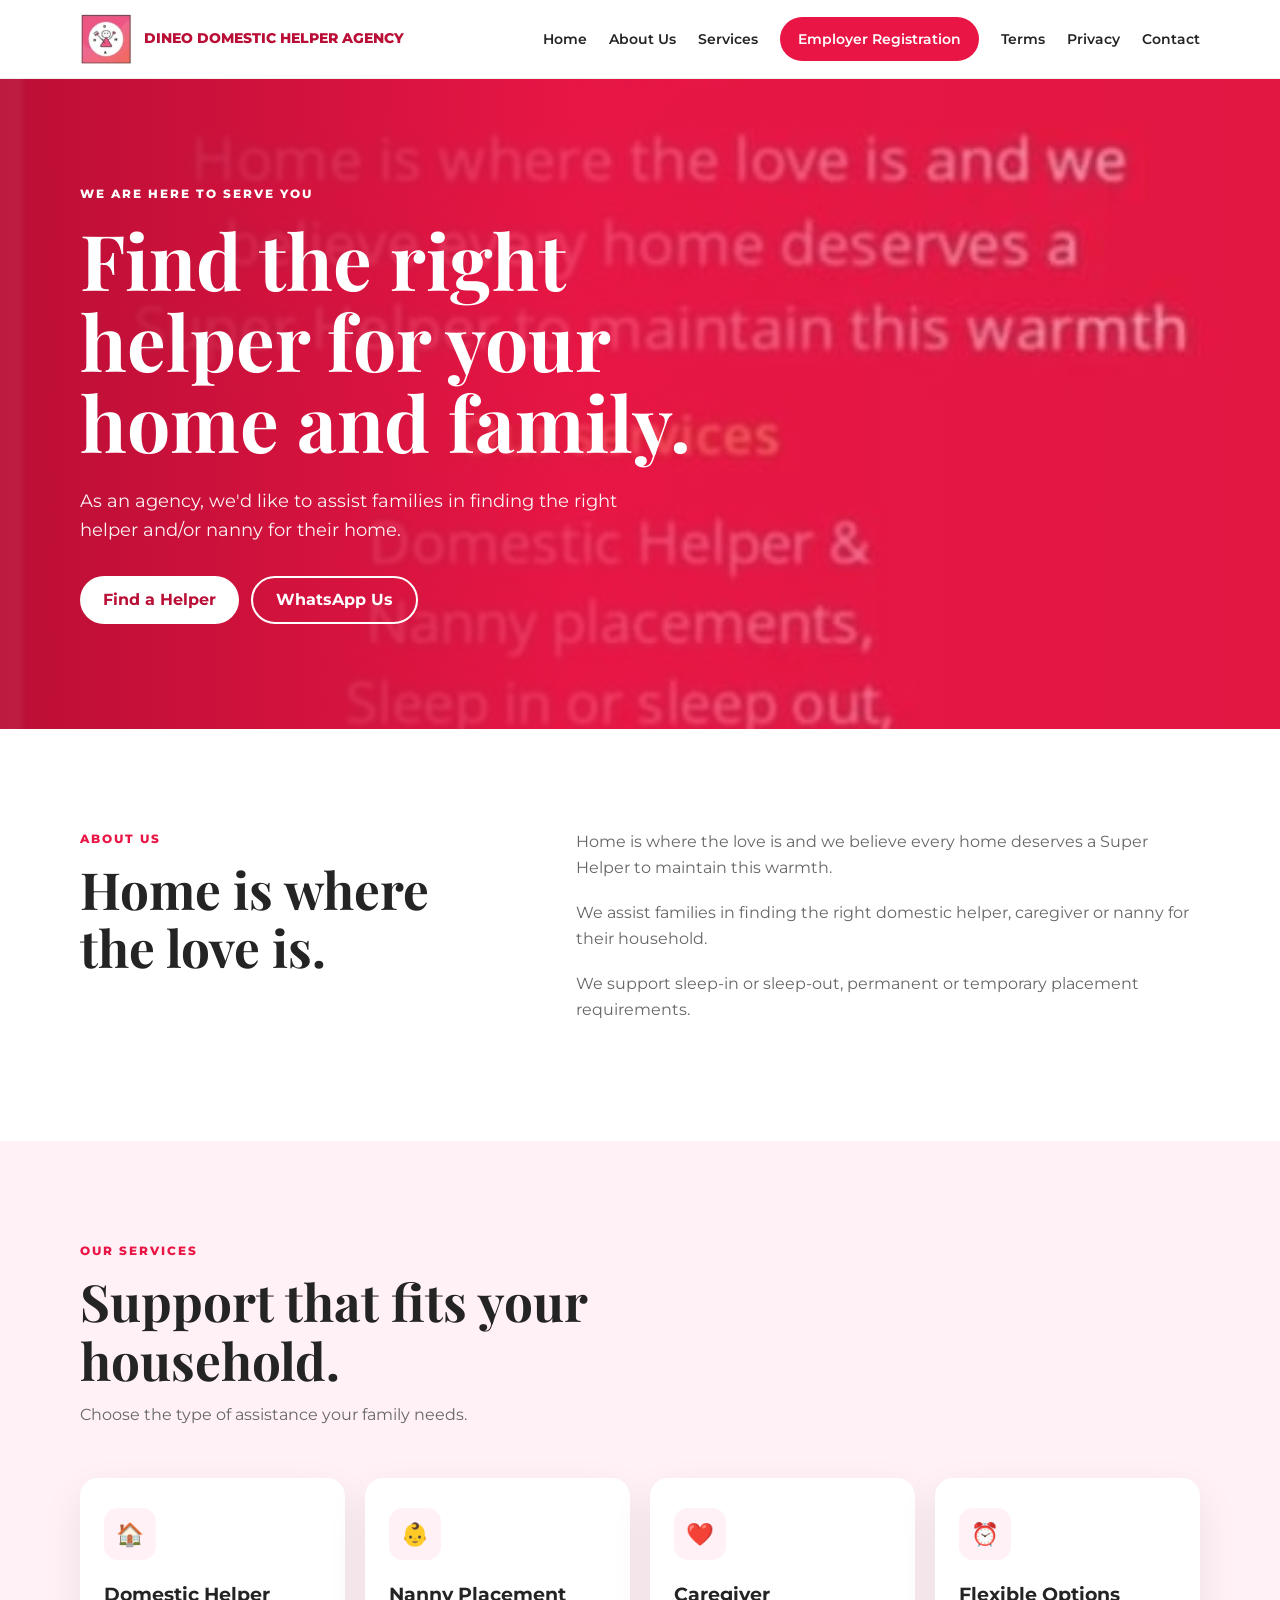
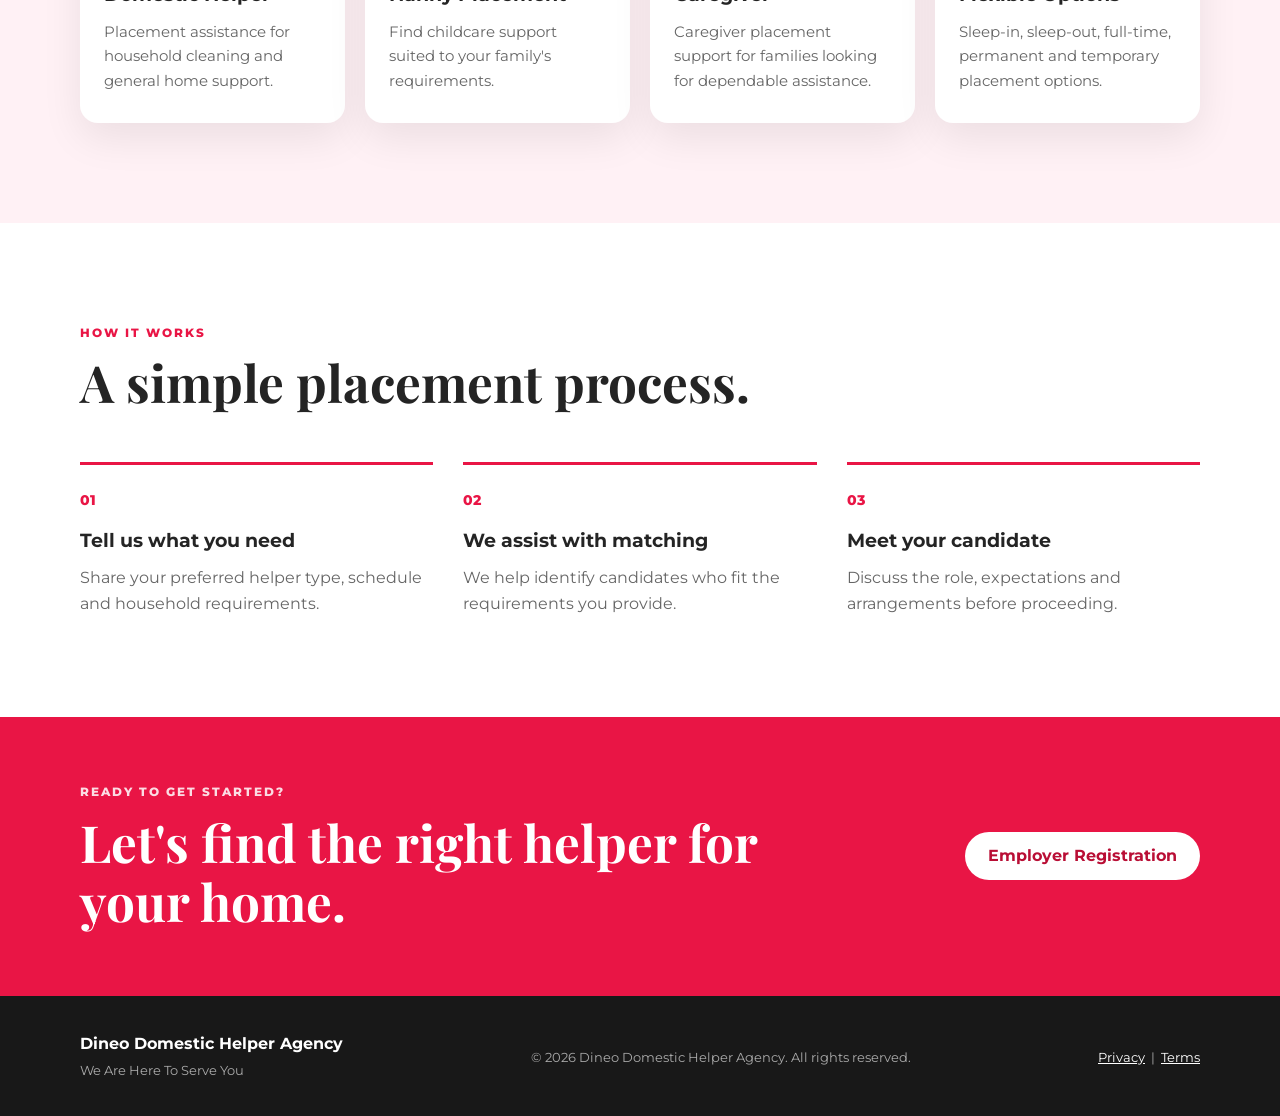
==== index.html @ 77ed3cae "Add files via upload" ====
<!DOCTYPE html>
<html lang="en">

<head>
  <meta charset="UTF-8">
  <meta name="viewport" content="width=device-width, initial-scale=1.0">
  <meta name="description" content="Dineo Domestic Helper Agency - Domestic helper, caregiver and nanny placements.">
  <title>Home | Dineo Domestic Helper Agency</title>
  <link rel="stylesheet" href="style.css">
</head>

<body>

  <header class="header">
    <div class="container nav">

      <a class="brand" href="index.html">
        <img src="logo.png" alt="Dineo Domestic Helper Agency logo">
        <span>Dineo Domestic Helper Agency</span>
      </a>

      <button class="menu-btn" id="menuBtn" aria-label="Open menu">☰</button>

      <nav id="navLinks">
        <a href="index.html">Home</a>
        <a href="about.html">About Us</a>
        <a href="services.html">Services</a>
        <a href="employer.html" class="nav-cta">Employer Registration</a>
        <a href="terms.html">Terms</a>
        <a href="privacy.html">Privacy</a>
        <a href="contact.html">Contact</a>
      </nav>

    </div>
  </header>

  <main>

    <section class="hero">
      <div class="container hero-content">

        <div class="hero-text">
          <p class="eyebrow">WE ARE HERE TO SERVE YOU</p>

          <h1>Find the right helper for your home and family.</h1>

          <p class="hero-copy">
            As an agency, we'd like to assist families in finding the right helper and/or nanny for their home.
          </p>

          <div class="hero-buttons">
            <a class="btn white" href="employer.html">Find a Helper</a>
            <a class="btn secondary" href="https://wa.me/27635265829" target="_blank" rel="noopener">WhatsApp Us</a>
          </div>
        </div>

      </div>
    </section>

    <section class="intro">
      <div class="container two-col">

        <div>
          <p class="section-label">ABOUT US</p>
          <h2>Home is where the love is.</h2>
        </div>

        <div>
          <p>
            Home is where the love is and we believe every home deserves a Super Helper to maintain this warmth.
          </p>

          <p>
            We assist families in finding the right domestic helper, caregiver or nanny for their household.
          </p>

          <p>
            We support sleep-in or sleep-out, permanent or temporary placement requirements.
          </p>
        </div>

      </div>
    </section>

    <section class="services">
      <div class="container">

        <div class="section-heading">
          <p class="section-label">OUR SERVICES</p>
          <h2>Support that fits your household.</h2>
          <p>Choose the type of assistance your family needs.</p>
        </div>

        <div class="cards">

          <article class="card">
            <div class="icon">🏠</div>
            <h3>Domestic Helper</h3>
            <p>Placement assistance for household cleaning and general home support.</p>
          </article>

          <article class="card">
            <div class="icon">👶</div>
            <h3>Nanny Placement</h3>
            <p>Find childcare support suited to your family's requirements.</p>
          </article>

          <article class="card">
            <div class="icon">❤️</div>
            <h3>Caregiver</h3>
            <p>Caregiver placement support for families looking for dependable assistance.</p>
          </article>

          <article class="card">
            <div class="icon">⏰</div>
            <h3>Flexible Options</h3>
            <p>Sleep-in, sleep-out, full-time, permanent and temporary placement options.</p>
          </article>

        </div>

      </div>
    </section>

    <section class="process">
      <div class="container">

        <div class="section-heading">
          <p class="section-label">HOW IT WORKS</p>
          <h2>A simple placement process.</h2>
        </div>

        <div class="steps">

          <div class="step">
            <span>01</span>
            <h3>Tell us what you need</h3>
            <p>Share your preferred helper type, schedule and household requirements.</p>
          </div>

          <div class="step">
            <span>02</span>
            <h3>We assist with matching</h3>
            <p>We help identify candidates who fit the requirements you provide.</p>
          </div>

          <div class="step">
            <span>03</span>
            <h3>Meet your candidate</h3>
            <p>Discuss the role, expectations and arrangements before proceeding.</p>
          </div>

        </div>

      </div>
    </section>

    <section class="cta">
      <div class="container cta-inner">

        <div>
          <p class="section-label light">READY TO GET STARTED?</p>
          <h2>Let's find the right helper for your home.</h2>
        </div>

        <a class="btn white" href="employer.html">Employer Registration</a>

      </div>
    </section>

  </main>

  <footer>
    <div class="container footer-inner">

      <div>
        <strong>Dineo Domestic Helper Agency</strong>
        <p>We Are Here To Serve You</p>
      </div>

      <p>© <span data-year></span> Dineo Domestic Helper Agency. All rights reserved.</p>

      <p>
        <a href="privacy.html">Privacy</a>
        &nbsp;|&nbsp;
        <a href="terms.html">Terms</a>
      </p>

    </div>
  </footer>

  <script src="script.js"></script>
</body>

</html>
---- style.css ----
@import url('https://fonts.googleapis.com/css2?family=Montserrat:wght@400;500;600;700;800&family=Playfair+Display:wght@600;700&display=swap');

:root {
  --red: #e91545;
  --red-dark: #b90e35;
  --pink: #fff1f5;
  --text: #242424;
  --muted: #666;
  --white: #fff;
  --light: #f8f8f8;
  --border: #eee;
  --shadow: 0 15px 40px rgba(0, 0, 0, .08);
  --radius: 18px;
}

* {
  box-sizing: border-box;
  margin: 0;
  padding: 0;
}

html {
  scroll-behavior: smooth;
}

body {
  font-family: 'Montserrat', Arial, sans-serif;
  color: var(--text);
  background: var(--white);
  line-height: 1.65;
}

a {
  color: inherit;
  text-decoration: none;
}

img {
  max-width: 100%;
}

.container {
  width: min(1120px, 92%);
  margin: auto;
}

.header {
  position: sticky;
  top: 0;
  z-index: 1000;
  background: rgba(255, 255, 255, .97);
  backdrop-filter: blur(12px);
  border-bottom: 1px solid var(--border);
}

.nav {
  min-height: 78px;
  display: flex;
  align-items: center;
  justify-content: space-between;
  gap: 25px;
}

.brand {
  display: flex;
  align-items: center;
  gap: 12px;
  font-weight: 800;
  text-transform: uppercase;
  font-size: .9rem;
  color: var(--red-dark);
}

.brand img {
  width: 52px;
  height: 52px;
  object-fit: contain;
}

nav {
  display: flex;
  align-items: center;
  gap: 22px;
  font-size: .86rem;
  font-weight: 600;
}

nav a:hover {
  color: var(--red);
}

.nav-cta {
  background: var(--red);
  color: var(--white);
  padding: 11px 18px;
  border-radius: 999px;
}

.nav-cta:hover {
  color: var(--white);
  background: var(--red-dark);
}

.menu-btn {
  display: none;
  border: 0;
  background: none;
  font-size: 1.7rem;
  cursor: pointer;
}

.hero {
  min-height: 650px;
  position: relative;
  display: flex;
  align-items: center;
  background:
    linear-gradient(90deg, rgba(185, 14, 53, .94) 0%, rgba(233, 21, 69, .78) 45%, rgba(233, 21, 69, .12) 100%),
    url('hero.jpg') left center / cover no-repeat,
    var(--red);
}

.hero-content {
  position: relative;
  z-index: 2;
}

.hero-text {
  max-width: 650px;
  color: var(--white);
  padding: 90px 0;
}

.eyebrow,
.section-label {
  font-weight: 800;
  letter-spacing: 2px;
  font-size: .78rem;
}

.hero h1 {
  font-family: 'Playfair Display', Georgia, serif;
  font-size: clamp(2.8rem, 6vw, 5rem);
  line-height: 1.05;
  margin: 15px 0 25px;
}

.hero-copy {
  font-size: 1.1rem;
  max-width: 570px;
  opacity: .95;
}

.hero-buttons {
  display: flex;
  flex-wrap: wrap;
  gap: 12px;
  margin-top: 32px;
}

.btn {
  display: inline-flex;
  align-items: center;
  justify-content: center;
  min-height: 48px;
  padding: 0 23px;
  border-radius: 999px;
  font-weight: 700;
  transition: .2s ease;
}

.btn:hover {
  transform: translateY(-2px);
}

.primary {
  background: var(--red);
  color: var(--white);
}

.primary:hover {
  background: var(--red-dark);
}

.secondary {
  border: 2px solid var(--white);
  color: var(--white);
}

.white {
  background: var(--white);
  color: var(--red-dark);
}

.intro,
.contact,
.form-wrap {
  padding: 100px 0;
}

.two-col {
  display: grid;
  grid-template-columns: .8fr 1.2fr;
  gap: 80px;
  align-items: start;
}

.section-label {
  color: var(--red);
}

h2 {
  font-family: 'Playfair Display', Georgia, serif;
  font-size: clamp(2.2rem, 4vw, 3.5rem);
  line-height: 1.15;
  margin-top: 10px;
}

.section-heading {
  max-width: 760px;
  margin-bottom: 50px;
}

.section-heading > p:last-child {
  color: var(--muted);
  margin-top: 12px;
}

.intro p:not(.section-label),
.contact p:not(.section-label),
.legal-content p {
  color: var(--muted);
  margin-bottom: 18px;
}

.services {
  background: var(--pink);
  padding: 100px 0;
}

.cards {
  display: grid;
  grid-template-columns: repeat(4, 1fr);
  gap: 20px;
}

.card {
  background: var(--white);
  padding: 30px 24px;
  border-radius: var(--radius);
  box-shadow: var(--shadow);
  transition: .2s ease;
}

.card:hover {
  transform: translateY(-5px);
}

.icon {
  width: 52px;
  height: 52px;
  display: grid;
  place-items: center;
  background: var(--pink);
  border-radius: 14px;
  font-size: 1.4rem;
  margin-bottom: 20px;
}

.card h3 {
  margin-bottom: 9px;
}

.card p {
  color: var(--muted);
  font-size: .92rem;
}

.process {
  padding: 100px 0;
}

.steps {
  display: grid;
  grid-template-columns: repeat(3, 1fr);
  gap: 30px;
}

.step {
  border-top: 3px solid var(--red);
  padding-top: 22px;
}

.step span {
  color: var(--red);
  font-weight: 800;
  font-size: .85rem;
}

.step h3 {
  margin: 12px 0 8px;
}

.step p {
  color: var(--muted);
}

.cta {
  background: var(--red);
  color: var(--white);
  padding: 65px 0;
}

.cta-inner {
  display: flex;
  align-items: center;
  justify-content: space-between;
  gap: 30px;
}

.cta h2 {
  max-width: 700px;
}

.light {
  color: var(--white);
  opacity: .85;
}

.contact {
  background: var(--pink);
}

.contact-grid {
  display: grid;
  grid-template-columns: 1fr .8fr;
  gap: 80px;
  align-items: center;
}

.contact p:not(.section-label) {
  max-width: 650px;
  margin-top: 20px;
}

.contact-box {
  background: var(--white);
  border-radius: var(--radius);
  box-shadow: var(--shadow);
  overflow: hidden;
}

.contact-box a {
  display: flex;
  flex-direction: column;
  gap: 2px;
  padding: 22px 25px;
  border-bottom: 1px solid var(--border);
}

.contact-box a:last-child {
  border-bottom: 0;
}

.contact-box a:hover {
  background: var(--pink);
}

.contact-box strong {
  color: var(--red-dark);
}

.contact-box span {
  color: var(--muted);
  font-size: .82rem;
}

.form-wrap {
  background: var(--light);
}

.employer-form {
  background: var(--white);
  border-radius: var(--radius);
  box-shadow: var(--shadow);
  padding: 35px;
}

.form-grid {
  display: grid;
  grid-template-columns: repeat(2, 1fr);
  gap: 22px;
}

.employer-form label {
  display: flex;
  flex-direction: column;
  gap: 8px;
  font-weight: 700;
  font-size: .92rem;
}

.employer-form label.full {
  grid-column: 1 / -1;
}

.employer-form input:not([type="checkbox"]),
.employer-form select,
.employer-form textarea {
  width: 100%;
  border: 1px solid #ddd;
  border-radius: 10px;
  padding: 13px 14px;
  font: inherit;
  background: var(--white);
  color: var(--text);
}

.employer-form textarea {
  resize: vertical;
}

.employer-form input:focus,
.employer-form select:focus,
.employer-form textarea:focus {
  outline: 2px solid rgba(233, 21, 69, .15);
  border-color: var(--red);
}

.employer-form small {
  color: #999;
  font-weight: 400;
  font-size: .78rem;
  margin-top: -2px;
}

.consent-row {
  margin-top: 25px;
  flex-direction: row !important;
  align-items: flex-start;
  font-weight: 400 !important;
}

.consent-row input {
  margin-top: 4px;
  accent-color: var(--red);
}

.consent-row span {
  line-height: 1.5;
}

.consent-row a,
.legal-content a,
footer a {
  color: var(--red-dark);
  text-decoration: underline;
}

.form-submit {
  border: 0;
  background: var(--red);
  color: var(--white);
  margin-top: 25px;
  cursor: pointer;
}

.form-note {
  color: var(--muted);
  font-size: .82rem;
  margin-top: 12px;
}

.legal {
  padding: 85px 0;
  background: var(--light);
}

.legal-content {
  max-width: 900px;
}

.legal-content h3 {
  margin: 30px 0 8px;
}

.legal-content ul {
  margin: 10px 0 20px 22px;
  color: var(--muted);
}

.brand-panel {
  margin-bottom: 70px;
  background: var(--pink);
  border-radius: var(--radius);
  padding: 45px;
}

.brand-panel img {
  width: 100%;
  max-height: 420px;
  object-fit: contain;
  background: var(--white);
  border-radius: 14px;
}

footer {
  background: #181818;
  color: var(--white);
  padding: 35px 0;
}

.footer-inner {
  display: flex;
  align-items: center;
  justify-content: space-between;
  gap: 25px;
}

footer p {
  color: #aaa;
  font-size: .8rem;
  margin-top: 3px;
}

footer a {
  color: #fff;
}

@media (max-width: 1000px) {
  nav {
    gap: 14px;
    font-size: .8rem;
  }
}

@media (max-width: 850px) {
  .menu-btn {
    display: block;
  }

  nav {
    display: none;
    position: absolute;
    top: 78px;
    left: 0;
    right: 0;
    background: var(--white);
    flex-direction: column;
    padding: 25px;
    box-shadow: 0 15px 25px rgba(0, 0, 0, .08);
  }

  nav.open {
    display: flex;
  }

  .two-col,
  .contact-grid {
    grid-template-columns: 1fr;
    gap: 35px;
  }

  .cards {
    grid-template-columns: repeat(2, 1fr);
  }

  .steps {
    grid-template-columns: 1fr;
  }

  .cta-inner {
    flex-direction: column;
    align-items: flex-start;
  }
}

@media (max-width: 560px) {
  .brand span {
    max-width: 180px;
  }

  .hero {
    min-height: 600px;
  }

  .hero-text {
    padding: 70px 0;
  }

  .cards,
  .form-grid {
    grid-template-columns: 1fr;
  }

  .intro,
  .services,
  .process,
  .contact,
  .form-wrap {
    padding: 70px 0;
  }

  .employer-form {
    padding: 22px;
  }

  .footer-inner {
    flex-direction: column;
    align-items: flex-start;
  }

  .brand-panel {
    padding: 22px;
  }
}
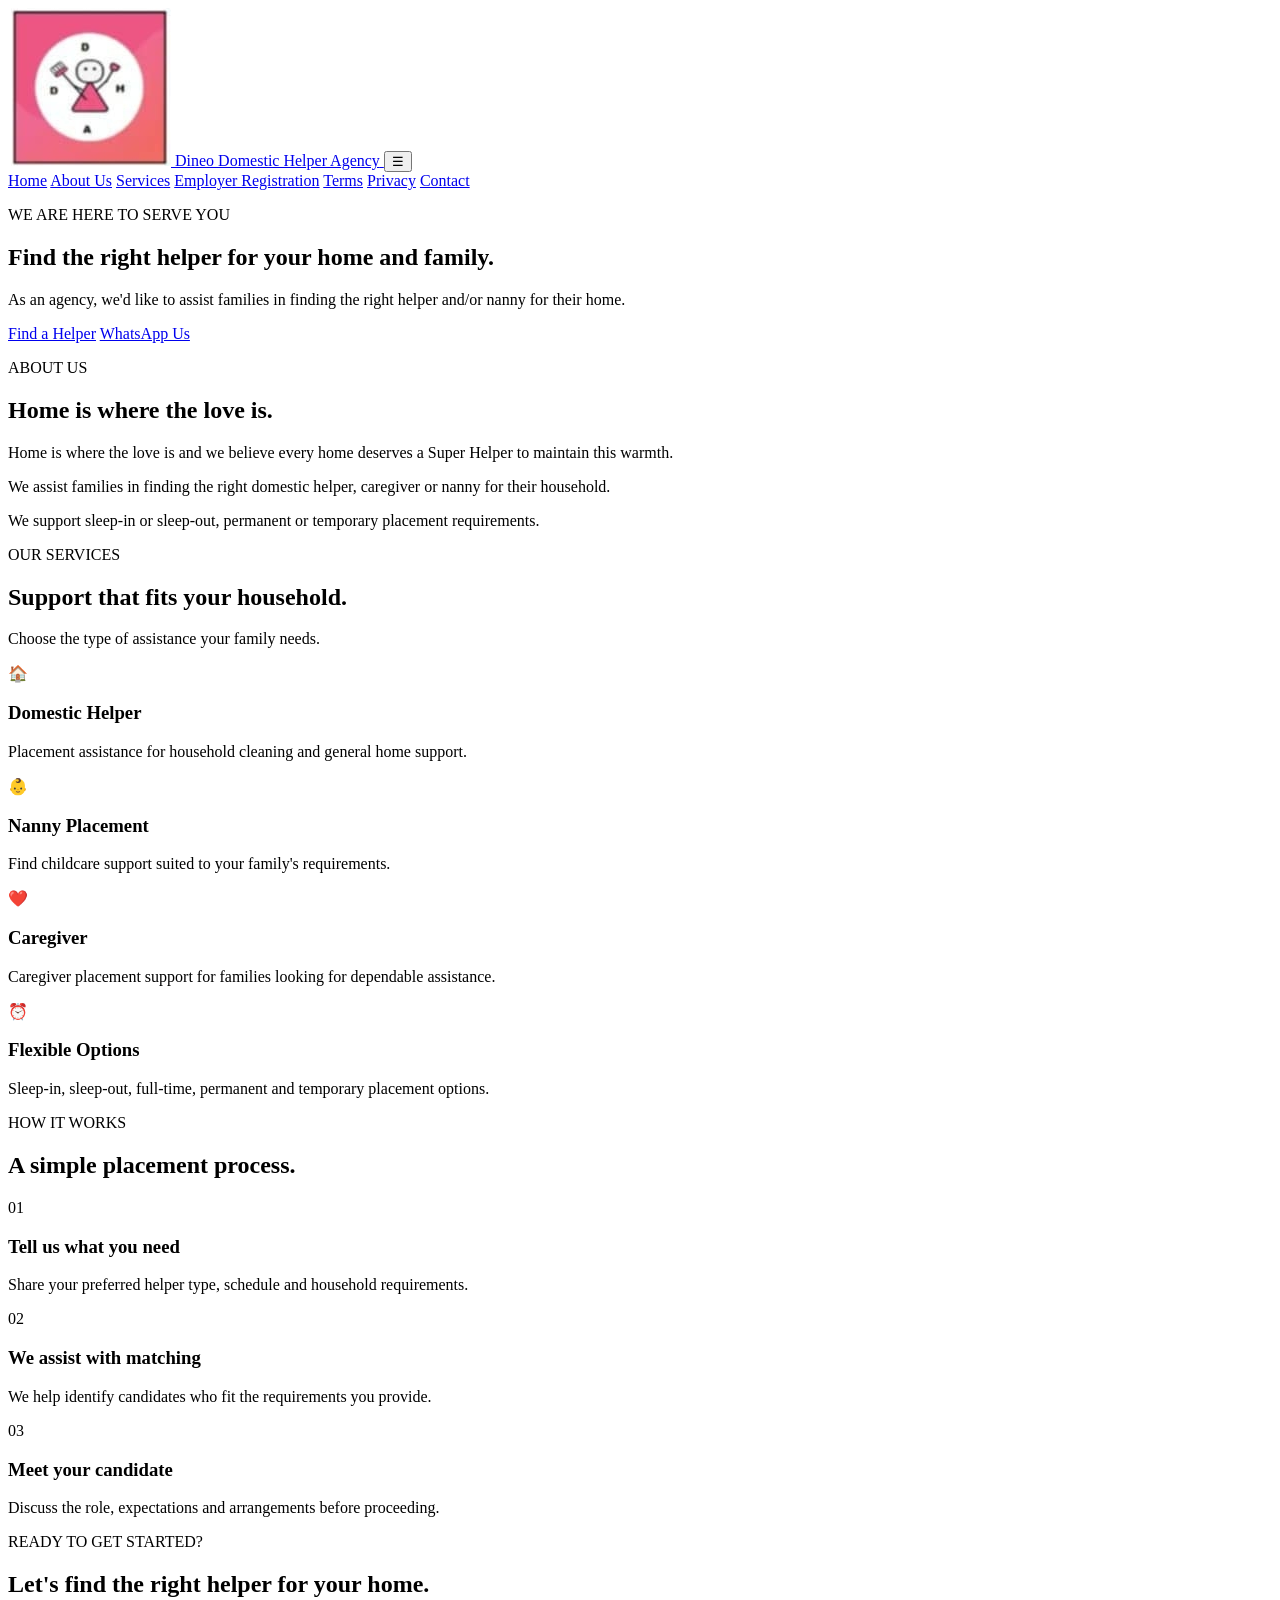
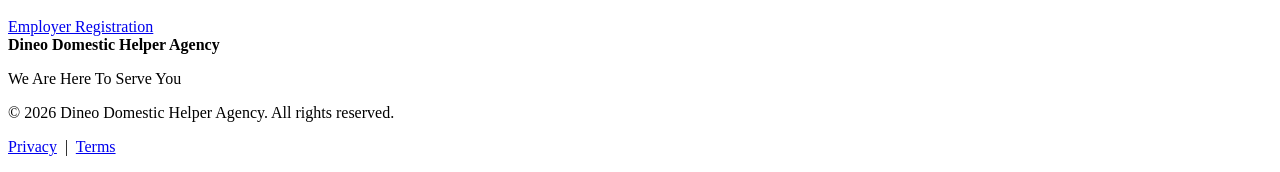
==== commit 48716ceb: "Enhance SEO and Open Graph metadata in index.html Updated meta tags for improved SEO and added Open " ====
--- a/index.html
+++ b/index.html
@@ -4,9 +4,23 @@
 <head>
   <meta charset="UTF-8">
   <meta name="viewport" content="width=device-width, initial-scale=1.0">
-  <meta name="description" content="Dineo Domestic Helper Agency - Domestic helper, caregiver and nanny placements.">
-  <title>Home | Dineo Domestic Helper Agency</title>
-  <link rel="stylesheet" href="style.css">
+  
+  <title>Dineo Domestic Helpers Agency | Domestic Helpers, Nannies & Caregivers in South Africa</title>
+  <meta name="description" content="Dineo Domestic Helpers Agency connects trusted domestic helpers, nannies, caregivers & housekeepers with families in South Africa. Reliable, vetted & affordable placements.">
+  <meta name="keywords" content="domestic helper South Africa, nanny South Africa, caregiver South Africa, housekeeper South Africa, Dineo Domestic Helpers Agency">
+  <meta name="author" content="Dineo Domestic Helpers Agency">
+  <meta name="robots" content="index, follow">
+  
+  <link rel="canonical" href="https://www.dineodomestichelpersagency.co.za/">
+  
+  <meta property="og:type" content="website">
+  <meta property="og:title" content="Dineo Domestic Helpers Agency | Trusted Helpers in South Africa">
+  <meta property="og:description" content="Need a trusted domestic helper, nanny or caregiver? We connect families in South Africa with vetted, reliable helpers.">
+  <meta property="og:url" content="https://www.dineodomestichelpersagency.co.za/">
+  <meta property="og:image" content="https://www.dineodomestichelpersagency.co.za/preview.png">
+  <meta property="og:locale" content="en_LS">
+  
+  <link rel="stylesheet" href="css/style.css">
 </head>
 
 <body>
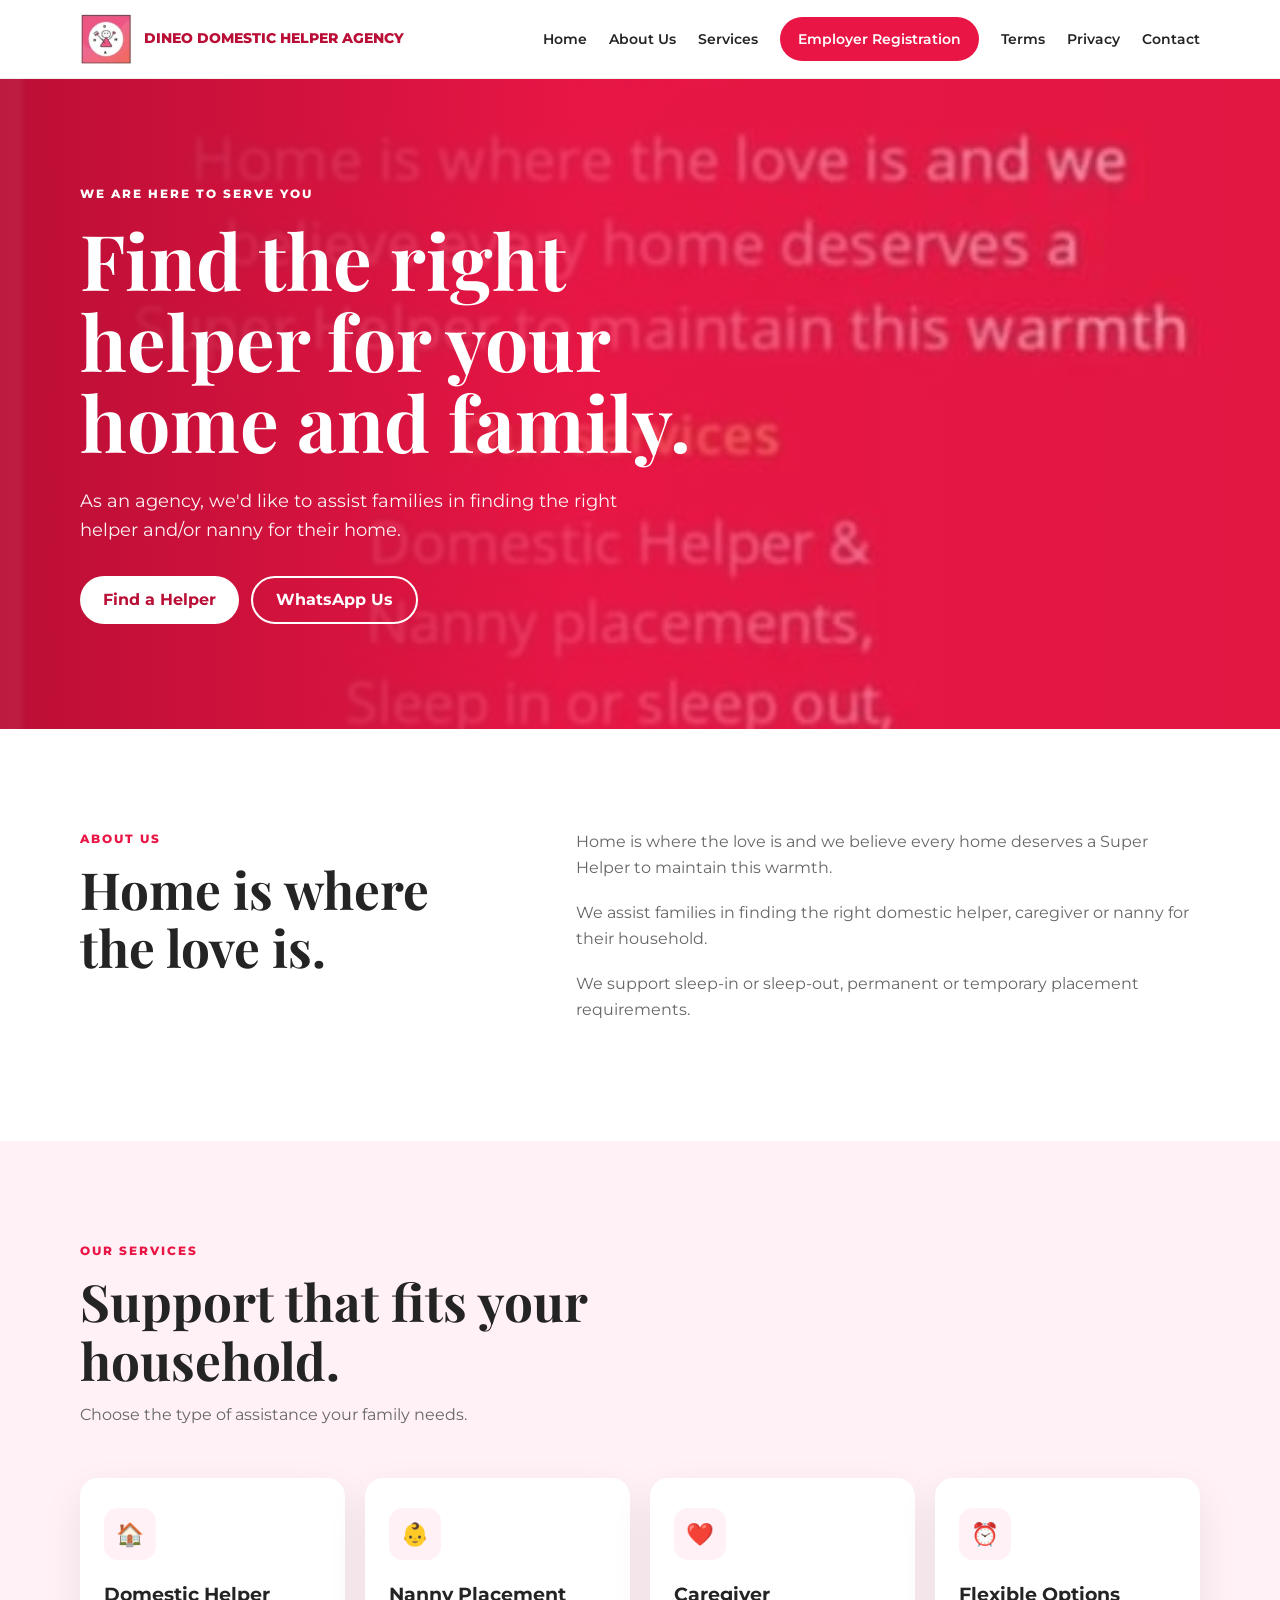
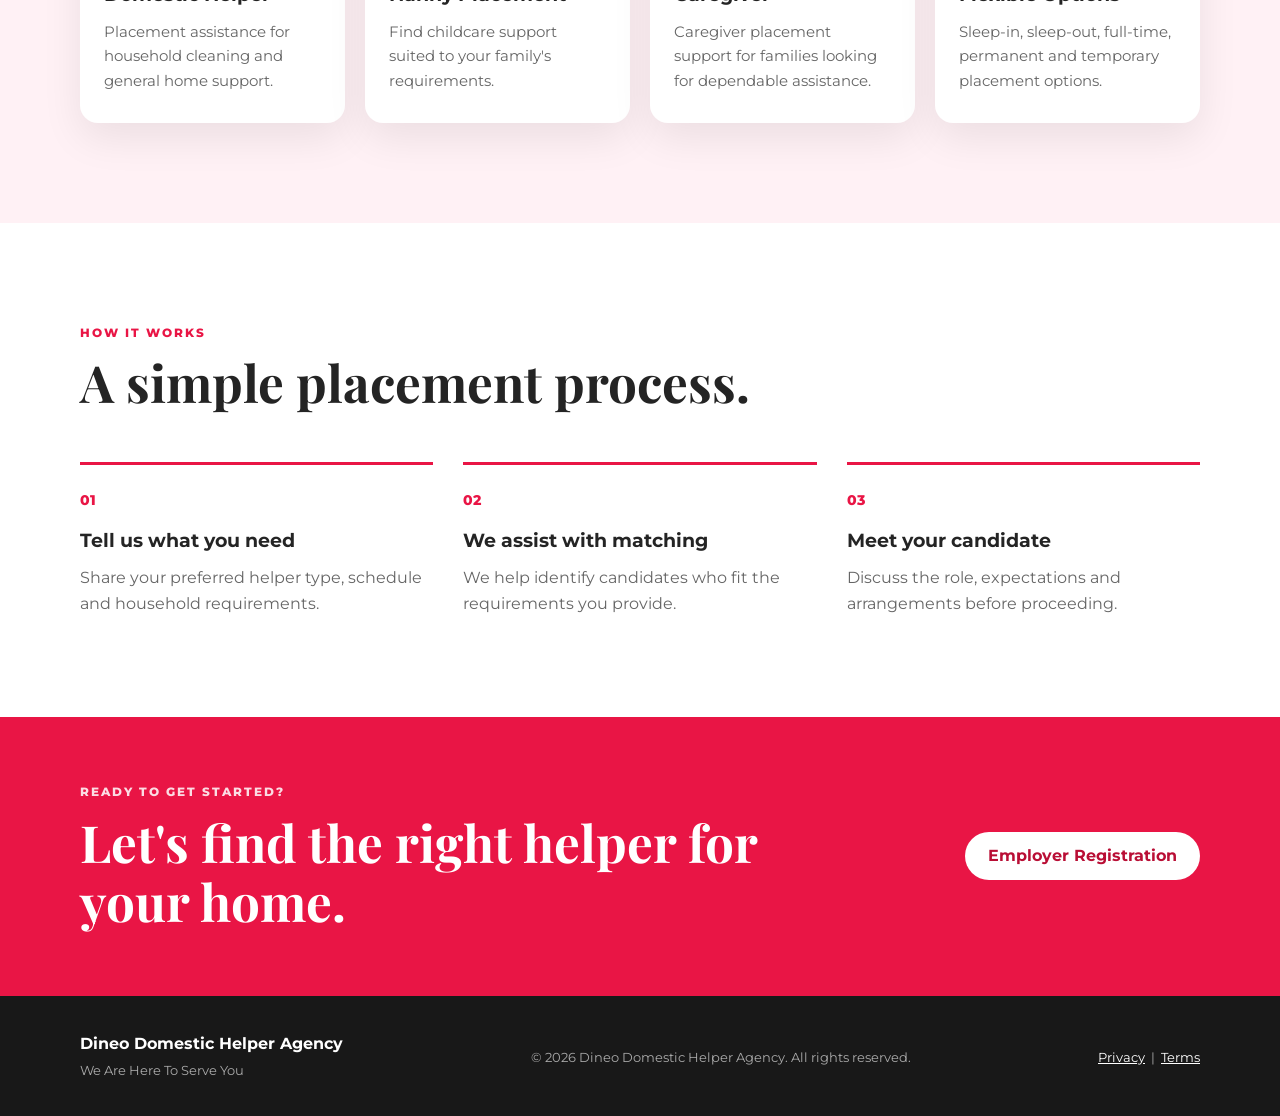
==== commit e307878d: "Update stylesheet link path in index.html" ====
--- a/index.html
+++ b/index.html
@@ -20,7 +20,7 @@
   <meta property="og:image" content="https://www.dineodomestichelpersagency.co.za/preview.png">
   <meta property="og:locale" content="en_LS">
   
-  <link rel="stylesheet" href="css/style.css">
+  <link rel="stylesheet" href="style.css">
 </head>
 
 <body>
--- a/style.css
+++ b/style.css
@@ -0,0 +1,616 @@
+@import url('https://fonts.googleapis.com/css2?family=Montserrat:wght@400;500;600;700;800&family=Playfair+Display:wght@600;700&display=swap');
+
+:root {
+  --red: #e91545;
+  --red-dark: #b90e35;
+  --pink: #fff1f5;
+  --text: #242424;
+  --muted: #666;
+  --white: #fff;
+  --light: #f8f8f8;
+  --border: #eee;
+  --shadow: 0 15px 40px rgba(0, 0, 0, .08);
+  --radius: 18px;
+}
+
+* {
+  box-sizing: border-box;
+  margin: 0;
+  padding: 0;
+}
+
+html {
+  scroll-behavior: smooth;
+}
+
+body {
+  font-family: 'Montserrat', Arial, sans-serif;
+  color: var(--text);
+  background: var(--white);
+  line-height: 1.65;
+}
+
+a {
+  color: inherit;
+  text-decoration: none;
+}
+
+img {
+  max-width: 100%;
+}
+
+.container {
+  width: min(1120px, 92%);
+  margin: auto;
+}
+
+.header {
+  position: sticky;
+  top: 0;
+  z-index: 1000;
+  background: rgba(255, 255, 255, .97);
+  backdrop-filter: blur(12px);
+  border-bottom: 1px solid var(--border);
+}
+
+.nav {
+  min-height: 78px;
+  display: flex;
+  align-items: center;
+  justify-content: space-between;
+  gap: 25px;
+}
+
+.brand {
+  display: flex;
+  align-items: center;
+  gap: 12px;
+  font-weight: 800;
+  text-transform: uppercase;
+  font-size: .9rem;
+  color: var(--red-dark);
+}
+
+.brand img {
+  width: 52px;
+  height: 52px;
+  object-fit: contain;
+}
+
+nav {
+  display: flex;
+  align-items: center;
+  gap: 22px;
+  font-size: .86rem;
+  font-weight: 600;
+}
+
+nav a:hover {
+  color: var(--red);
+}
+
+.nav-cta {
+  background: var(--red);
+  color: var(--white);
+  padding: 11px 18px;
+  border-radius: 999px;
+}
+
+.nav-cta:hover {
+  color: var(--white);
+  background: var(--red-dark);
+}
+
+.menu-btn {
+  display: none;
+  border: 0;
+  background: none;
+  font-size: 1.7rem;
+  cursor: pointer;
+}
+
+.hero {
+  min-height: 650px;
+  position: relative;
+  display: flex;
+  align-items: center;
+  background:
+    linear-gradient(90deg, rgba(185, 14, 53, .94) 0%, rgba(233, 21, 69, .78) 45%, rgba(233, 21, 69, .12) 100%),
+    url('hero.jpg') left center / cover no-repeat,
+    var(--red);
+}
+
+.hero-content {
+  position: relative;
+  z-index: 2;
+}
+
+.hero-text {
+  max-width: 650px;
+  color: var(--white);
+  padding: 90px 0;
+}
+
+.eyebrow,
+.section-label {
+  font-weight: 800;
+  letter-spacing: 2px;
+  font-size: .78rem;
+}
+
+.hero h1 {
+  font-family: 'Playfair Display', Georgia, serif;
+  font-size: clamp(2.8rem, 6vw, 5rem);
+  line-height: 1.05;
+  margin: 15px 0 25px;
+}
+
+.hero-copy {
+  font-size: 1.1rem;
+  max-width: 570px;
+  opacity: .95;
+}
+
+.hero-buttons {
+  display: flex;
+  flex-wrap: wrap;
+  gap: 12px;
+  margin-top: 32px;
+}
+
+.btn {
+  display: inline-flex;
+  align-items: center;
+  justify-content: center;
+  min-height: 48px;
+  padding: 0 23px;
+  border-radius: 999px;
+  font-weight: 700;
+  transition: .2s ease;
+}
+
+.btn:hover {
+  transform: translateY(-2px);
+}
+
+.primary {
+  background: var(--red);
+  color: var(--white);
+}
+
+.primary:hover {
+  background: var(--red-dark);
+}
+
+.secondary {
+  border: 2px solid var(--white);
+  color: var(--white);
+}
+
+.white {
+  background: var(--white);
+  color: var(--red-dark);
+}
+
+.intro,
+.contact,
+.form-wrap {
+  padding: 100px 0;
+}
+
+.two-col {
+  display: grid;
+  grid-template-columns: .8fr 1.2fr;
+  gap: 80px;
+  align-items: start;
+}
+
+.section-label {
+  color: var(--red);
+}
+
+h2 {
+  font-family: 'Playfair Display', Georgia, serif;
+  font-size: clamp(2.2rem, 4vw, 3.5rem);
+  line-height: 1.15;
+  margin-top: 10px;
+}
+
+.section-heading {
+  max-width: 760px;
+  margin-bottom: 50px;
+}
+
+.section-heading > p:last-child {
+  color: var(--muted);
+  margin-top: 12px;
+}
+
+.intro p:not(.section-label),
+.contact p:not(.section-label),
+.legal-content p {
+  color: var(--muted);
+  margin-bottom: 18px;
+}
+
+.services {
+  background: var(--pink);
+  padding: 100px 0;
+}
+
+.cards {
+  display: grid;
+  grid-template-columns: repeat(4, 1fr);
+  gap: 20px;
+}
+
+.card {
+  background: var(--white);
+  padding: 30px 24px;
+  border-radius: var(--radius);
+  box-shadow: var(--shadow);
+  transition: .2s ease;
+}
+
+.card:hover {
+  transform: translateY(-5px);
+}
+
+.icon {
+  width: 52px;
+  height: 52px;
+  display: grid;
+  place-items: center;
+  background: var(--pink);
+  border-radius: 14px;
+  font-size: 1.4rem;
+  margin-bottom: 20px;
+}
+
+.card h3 {
+  margin-bottom: 9px;
+}
+
+.card p {
+  color: var(--muted);
+  font-size: .92rem;
+}
+
+.process {
+  padding: 100px 0;
+}
+
+.steps {
+  display: grid;
+  grid-template-columns: repeat(3, 1fr);
+  gap: 30px;
+}
+
+.step {
+  border-top: 3px solid var(--red);
+  padding-top: 22px;
+}
+
+.step span {
+  color: var(--red);
+  font-weight: 800;
+  font-size: .85rem;
+}
+
+.step h3 {
+  margin: 12px 0 8px;
+}
+
+.step p {
+  color: var(--muted);
+}
+
+.cta {
+  background: var(--red);
+  color: var(--white);
+  padding: 65px 0;
+}
+
+.cta-inner {
+  display: flex;
+  align-items: center;
+  justify-content: space-between;
+  gap: 30px;
+}
+
+.cta h2 {
+  max-width: 700px;
+}
+
+.light {
+  color: var(--white);
+  opacity: .85;
+}
+
+.contact {
+  background: var(--pink);
+}
+
+.contact-grid {
+  display: grid;
+  grid-template-columns: 1fr .8fr;
+  gap: 80px;
+  align-items: center;
+}
+
+.contact p:not(.section-label) {
+  max-width: 650px;
+  margin-top: 20px;
+}
+
+.contact-box {
+  background: var(--white);
+  border-radius: var(--radius);
+  box-shadow: var(--shadow);
+  overflow: hidden;
+}
+
+.contact-box a {
+  display: flex;
+  flex-direction: column;
+  gap: 2px;
+  padding: 22px 25px;
+  border-bottom: 1px solid var(--border);
+}
+
+.contact-box a:last-child {
+  border-bottom: 0;
+}
+
+.contact-box a:hover {
+  background: var(--pink);
+}
+
+.contact-box strong {
+  color: var(--red-dark);
+}
+
+.contact-box span {
+  color: var(--muted);
+  font-size: .82rem;
+}
+
+.form-wrap {
+  background: var(--light);
+}
+
+.employer-form {
+  background: var(--white);
+  border-radius: var(--radius);
+  box-shadow: var(--shadow);
+  padding: 35px;
+}
+
+.form-grid {
+  display: grid;
+  grid-template-columns: repeat(2, 1fr);
+  gap: 22px;
+}
+
+.employer-form label {
+  display: flex;
+  flex-direction: column;
+  gap: 8px;
+  font-weight: 700;
+  font-size: .92rem;
+}
+
+.employer-form label.full {
+  grid-column: 1 / -1;
+}
+
+.employer-form input:not([type="checkbox"]),
+.employer-form select,
+.employer-form textarea {
+  width: 100%;
+  border: 1px solid #ddd;
+  border-radius: 10px;
+  padding: 13px 14px;
+  font: inherit;
+  background: var(--white);
+  color: var(--text);
+}
+
+.employer-form textarea {
+  resize: vertical;
+}
+
+.employer-form input:focus,
+.employer-form select:focus,
+.employer-form textarea:focus {
+  outline: 2px solid rgba(233, 21, 69, .15);
+  border-color: var(--red);
+}
+
+.employer-form small {
+  color: #999;
+  font-weight: 400;
+  font-size: .78rem;
+  margin-top: -2px;
+}
+
+.consent-row {
+  margin-top: 25px;
+  flex-direction: row !important;
+  align-items: flex-start;
+  font-weight: 400 !important;
+}
+
+.consent-row input {
+  margin-top: 4px;
+  accent-color: var(--red);
+}
+
+.consent-row span {
+  line-height: 1.5;
+}
+
+.consent-row a,
+.legal-content a,
+footer a {
+  color: var(--red-dark);
+  text-decoration: underline;
+}
+
+.form-submit {
+  border: 0;
+  background: var(--red);
+  color: var(--white);
+  margin-top: 25px;
+  cursor: pointer;
+}
+
+.form-note {
+  color: var(--muted);
+  font-size: .82rem;
+  margin-top: 12px;
+}
+
+.legal {
+  padding: 85px 0;
+  background: var(--light);
+}
+
+.legal-content {
+  max-width: 900px;
+}
+
+.legal-content h3 {
+  margin: 30px 0 8px;
+}
+
+.legal-content ul {
+  margin: 10px 0 20px 22px;
+  color: var(--muted);
+}
+
+.brand-panel {
+  margin-bottom: 70px;
+  background: var(--pink);
+  border-radius: var(--radius);
+  padding: 45px;
+}
+
+.brand-panel img {
+  width: 100%;
+  max-height: 420px;
+  object-fit: contain;
+  background: var(--white);
+  border-radius: 14px;
+}
+
+footer {
+  background: #181818;
+  color: var(--white);
+  padding: 35px 0;
+}
+
+.footer-inner {
+  display: flex;
+  align-items: center;
+  justify-content: space-between;
+  gap: 25px;
+}
+
+footer p {
+  color: #aaa;
+  font-size: .8rem;
+  margin-top: 3px;
+}
+
+footer a {
+  color: #fff;
+}
+
+@media (max-width: 1000px) {
+  nav {
+    gap: 14px;
+    font-size: .8rem;
+  }
+}
+
+@media (max-width: 850px) {
+  .menu-btn {
+    display: block;
+  }
+
+  nav {
+    display: none;
+    position: absolute;
+    top: 78px;
+    left: 0;
+    right: 0;
+    background: var(--white);
+    flex-direction: column;
+    padding: 25px;
+    box-shadow: 0 15px 25px rgba(0, 0, 0, .08);
+  }
+
+  nav.open {
+    display: flex;
+  }
+
+  .two-col,
+  .contact-grid {
+    grid-template-columns: 1fr;
+    gap: 35px;
+  }
+
+  .cards {
+    grid-template-columns: repeat(2, 1fr);
+  }
+
+  .steps {
+    grid-template-columns: 1fr;
+  }
+
+  .cta-inner {
+    flex-direction: column;
+    align-items: flex-start;
+  }
+}
+
+@media (max-width: 560px) {
+  .brand span {
+    max-width: 180px;
+  }
+
+  .hero {
+    min-height: 600px;
+  }
+
+  .hero-text {
+    padding: 70px 0;
+  }
+
+  .cards,
+  .form-grid {
+    grid-template-columns: 1fr;
+  }
+
+  .intro,
+  .services,
+  .process,
+  .contact,
+  .form-wrap {
+    padding: 70px 0;
+  }
+
+  .employer-form {
+    padding: 22px;
+  }
+
+  .footer-inner {
+    flex-direction: column;
+    align-items: flex-start;
+  }
+
+  .brand-panel {
+    padding: 22px;
+  }
+}
